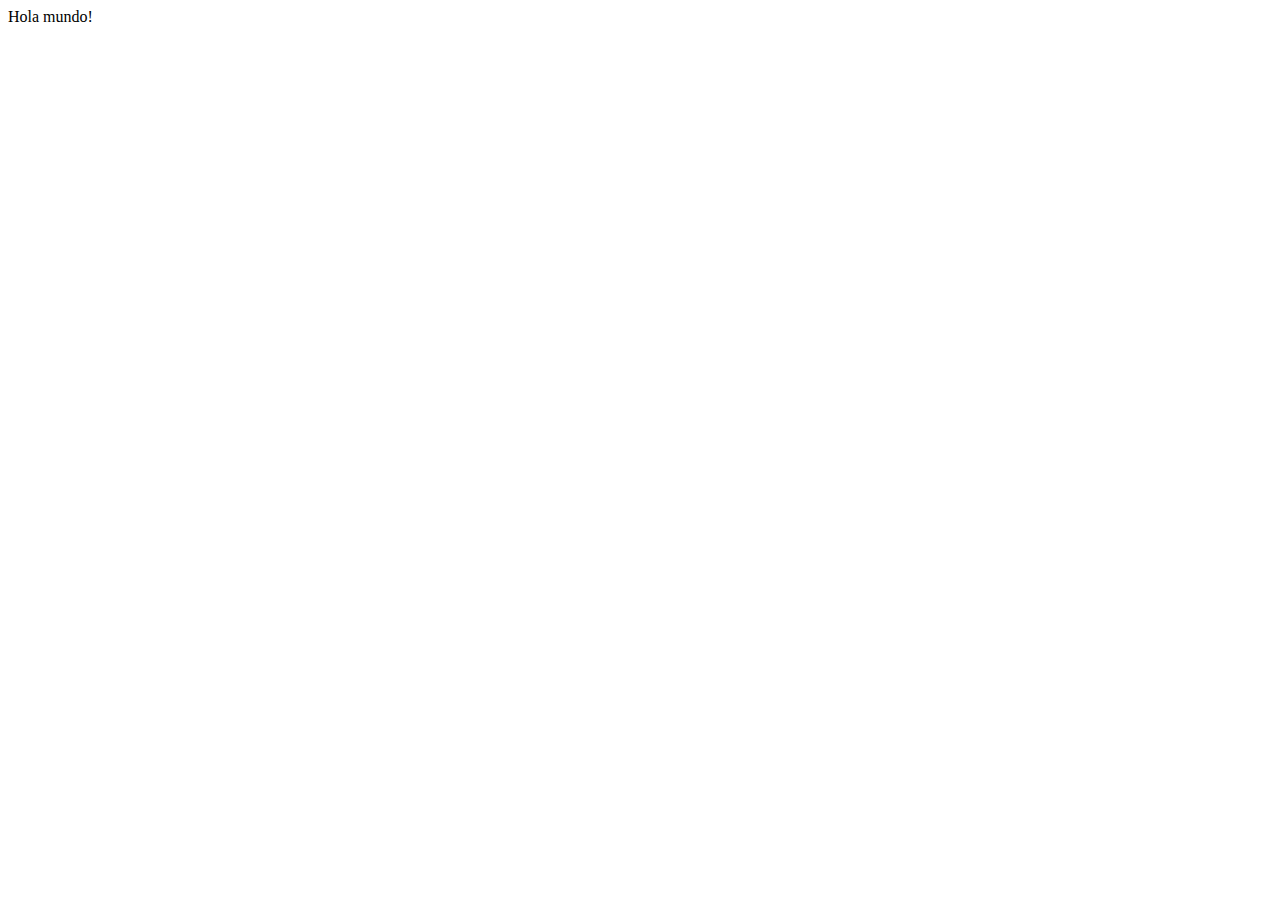
==== CV.html @ 33e3643b "primera escritura del repositorio" ====
<!DOCTYPE html>
<html lang="es">
<head>
    <meta charset="UTF-8">
    <meta http-equiv="X-UA-Compatible" content="IE=edge">
    <meta name="viewport" content="width=device-width, initial-scale=1.0">
    <link href="https://cdn.jsdelivr.net/npm/bootstrap@5.3.0-alpha1/dist/css/bootstrap.min.css" rel="stylesheet" integrity="sha384-GLhlTQ8iRABdZLl6O3oVMWSktQOp6b7In1Zl3/Jr59b6EGGoI1aFkw7cmDA6j6gD" crossorigin="anonymous">
    <title>CV-Proyecto-Final</title>
</head>
<body>
    Hola mundo!

    <script src="https://cdn.jsdelivr.net/npm/bootstrap@5.3.0-alpha1/dist/js/bootstrap.bundle.min.js" integrity="sha384-w76AqPfDkMBDXo30jS1Sgez6pr3x5MlQ1ZAGC+nuZB+EYdgRZgiwxhTBTkF7CXvN" crossorigin="anonymous"></script>
</body>
</html>
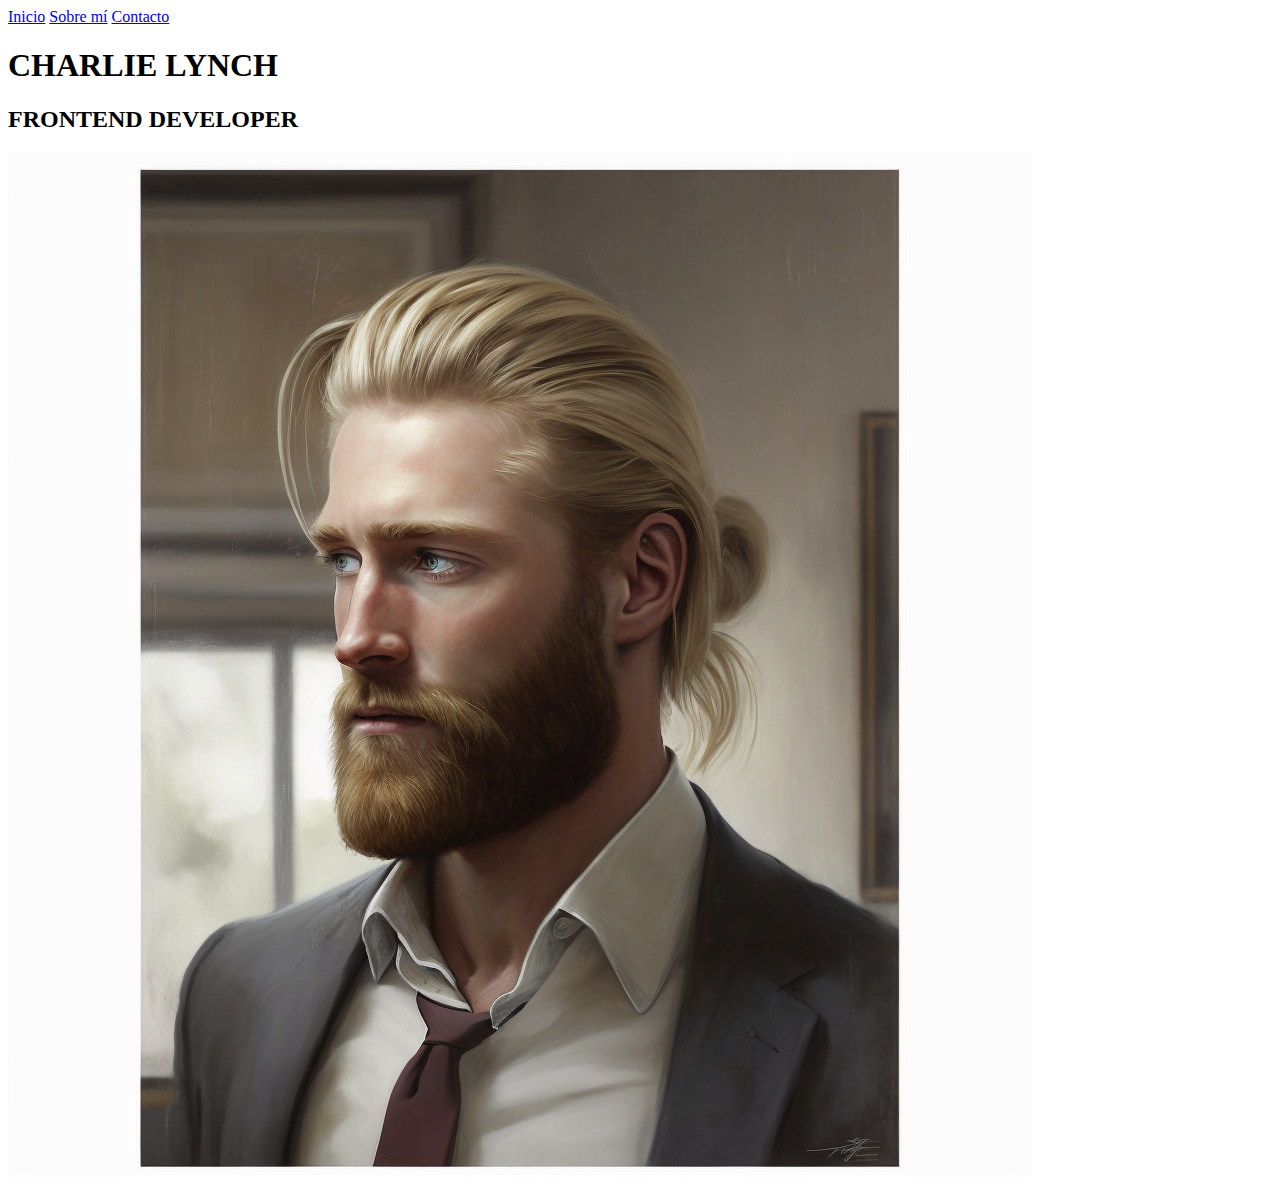
==== commit ef43fd2f: "segunda escritura" ====
--- a/CV.html
+++ b/CV.html
@@ -4,12 +4,39 @@
     <meta charset="UTF-8">
     <meta http-equiv="X-UA-Compatible" content="IE=edge">
     <meta name="viewport" content="width=device-width, initial-scale=1.0">
+    <link rel="stylesheet" href="https://cdnjs.cloudflare.com/ajax/libs/font-awesome/6.3.0/css/all.min.css" integrity="sha512-SzlrxWUlpfuzQ+pcUCosxcglQRNAq/DZjVsC0lE40xsADsfeQoEypE+enwcOiGjk/bSuGGKHEyjSoQ1zVisanQ==" crossorigin="anonymous" referrerpolicy="no-referrer" />
     <link href="https://cdn.jsdelivr.net/npm/bootstrap@5.3.0-alpha1/dist/css/bootstrap.min.css" rel="stylesheet" integrity="sha384-GLhlTQ8iRABdZLl6O3oVMWSktQOp6b7In1Zl3/Jr59b6EGGoI1aFkw7cmDA6j6gD" crossorigin="anonymous">
     <title>CV-Proyecto-Final</title>
+    <link rel="stylesheet" type="text/css" href="estilo.css">
 </head>
-<body>
-    Hola mundo!
-
+<body> 
+    <section class="inicio" id="inicio">
+        <div class="contenido-seccion">
+            <header>
+    <div class="nav-bar">
+    <i class="fa-solid fa-bars"></i>
+    </div>
+    <nav id="nav" class="nav">
+       <a href="#inicio">Inicio</a>
+       <a href="#sobremi">Sobre mí</a>
+       <a href="#contacto">Contacto</a>
+    </header>
+    <div class="info">
+    <h1>CHARLIE LYNCH</h1>
+    <h2>FRONTEND DEVELOPER</h2>
+    <div class="redes">
+        <a href="#"><i class="fa-brands fa-facebook"></i></a>
+        <a href="#"><i class="fa-brands fa-youtube"></i></a>
+        <a href="#"><i class="fa-brands fa-square-instagram"></i></a>
+        <a href="#"><i class="fa-brands fa-linkedin"></i></a>
+        <a href="#"><i class="fa-solid fa-envelope"></i></a>
+    </div>
+</div>
+<div class="foto">
+    <img src="img/charlie_lynch.png"alt="foto_de_charlie">
+</div>
+</div>
+</section>
     <script src="https://cdn.jsdelivr.net/npm/bootstrap@5.3.0-alpha1/dist/js/bootstrap.bundle.min.js" integrity="sha384-w76AqPfDkMBDXo30jS1Sgez6pr3x5MlQ1ZAGC+nuZB+EYdgRZgiwxhTBTkF7CXvN" crossorigin="anonymous"></script>
 </body>
 </html>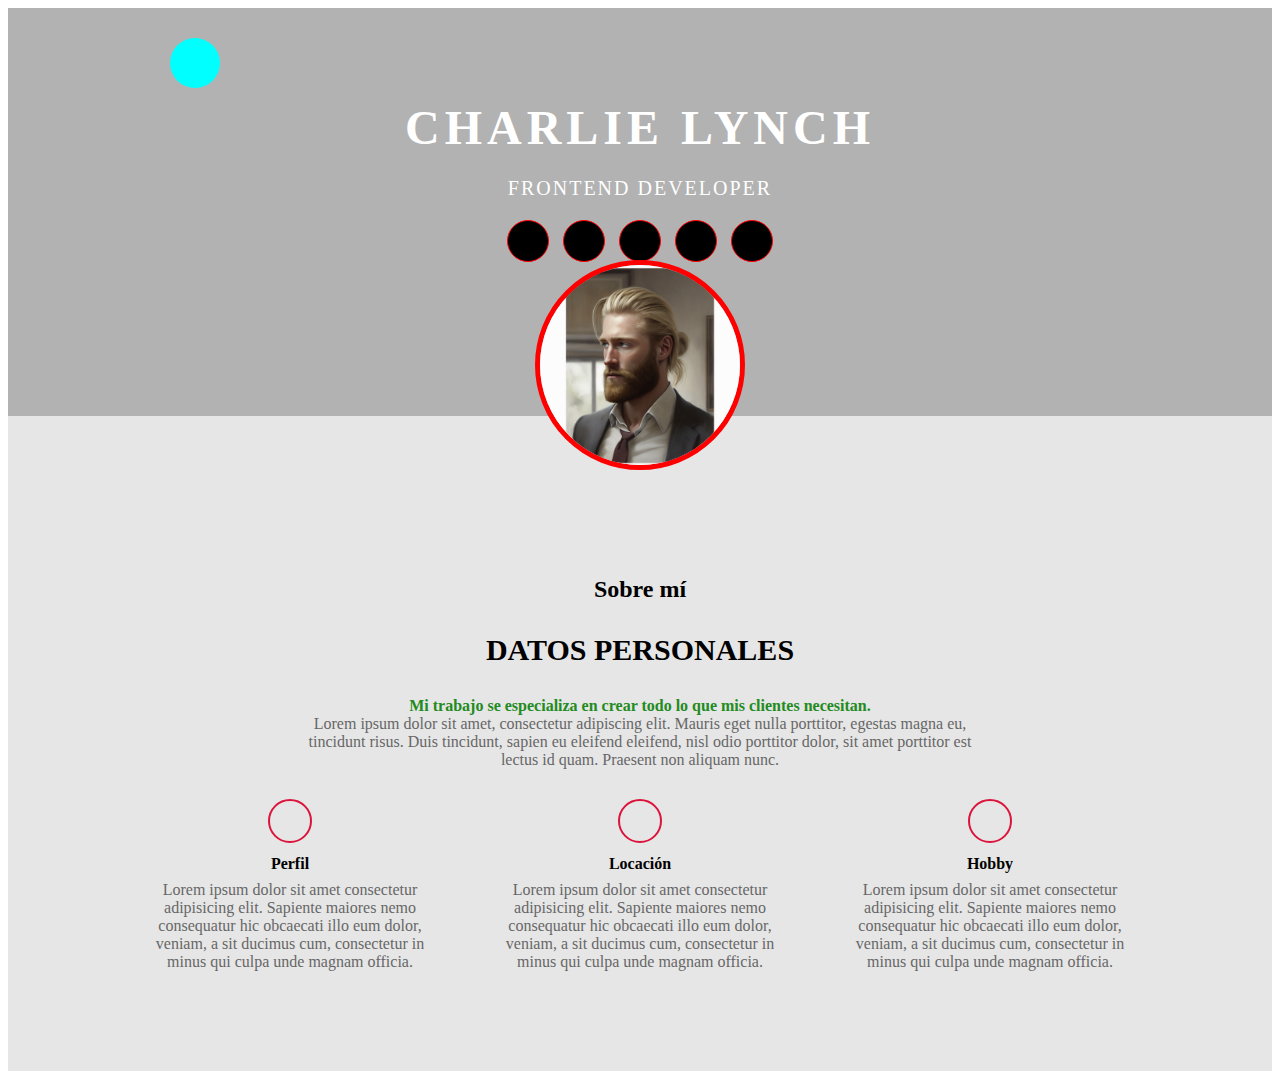
==== commit 1e38ec39: "Tercer dia de cambios" ====
--- a/CV.html
+++ b/CV.html
@@ -7,12 +7,12 @@
     <link rel="stylesheet" href="https://cdnjs.cloudflare.com/ajax/libs/font-awesome/6.3.0/css/all.min.css" integrity="sha512-SzlrxWUlpfuzQ+pcUCosxcglQRNAq/DZjVsC0lE40xsADsfeQoEypE+enwcOiGjk/bSuGGKHEyjSoQ1zVisanQ==" crossorigin="anonymous" referrerpolicy="no-referrer" />
     <link href="https://cdn.jsdelivr.net/npm/bootstrap@5.3.0-alpha1/dist/css/bootstrap.min.css" rel="stylesheet" integrity="sha384-GLhlTQ8iRABdZLl6O3oVMWSktQOp6b7In1Zl3/Jr59b6EGGoI1aFkw7cmDA6j6gD" crossorigin="anonymous">
     <title>CV-Proyecto-Final</title>
-    <link rel="stylesheet" type="text/css" href="estilo.css">
+    <link rel="stylesheet" href="styles/estilo.css">
 </head>
 <body> 
     <section class="inicio" id="inicio">
         <div class="contenido-seccion">
-            <header>
+          <header>
     <div class="nav-bar">
     <i class="fa-solid fa-bars"></i>
     </div>
@@ -33,10 +33,37 @@
     </div>
 </div>
 <div class="foto">
-    <img src="img/charlie_lynch.png"alt="foto_de_charlie">
+    <img class="foto-charlie"src="img/charlie_lynch.png"alt="foto_de_charlie">
 </div>
 </div>
 </section>
+    <section class="sobremi" id="sobremi">
+        <div class="contenido-seccion">
+            <h2 class="titulo-seccion">Sobre mí</h2>
+            <h3>Datos personales</h3>
+
+            <p class="especial">Mi trabajo se especializa en crear todo lo que mis clientes necesitan.</p>
+            <p>Lorem ipsum dolor sit amet, consectetur adipiscing elit. Mauris eget nulla porttitor, egestas magna eu, tincidunt risus. Duis tincidunt, sapien eu eleifend eleifend, nisl odio porttitor dolor, sit amet porttitor est lectus id quam. Praesent non aliquam nunc.</p>
+        
+            <div class="fila">
+                <div class="col">
+                    <i class="fa-solid fa-user"></i>
+                    <span class="titulo-datos">Perfil</span>
+                    <p>Lorem ipsum dolor sit amet consectetur adipisicing elit. Sapiente maiores nemo consequatur hic obcaecati illo eum dolor, veniam, a sit ducimus cum, consectetur in minus qui culpa unde magnam officia.</p>
+                </div>
+                <div class="col">
+                    <i class="fa-sharp fa-solid fa-location-dot"></i>  
+                    <span class="titulo-datos">Locación</span>
+                    <p>Lorem ipsum dolor sit amet consectetur adipisicing elit. Sapiente maiores nemo consequatur hic obcaecati illo eum dolor, veniam, a sit ducimus cum, consectetur in minus qui culpa unde magnam officia.</p>
+                </div>
+                <div class="col">
+                    <i class="fa-solid fa-gamepad"></i>
+                    <span class="titulo-datos">Hobby</span>
+                    <p>Lorem ipsum dolor sit amet consectetur adipisicing elit. Sapiente maiores nemo consequatur hic obcaecati illo eum dolor, veniam, a sit ducimus cum, consectetur in minus qui culpa unde magnam officia.</p>
+                </div>
+            </div>
+        </div>
+    </section>
     <script src="https://cdn.jsdelivr.net/npm/bootstrap@5.3.0-alpha1/dist/js/bootstrap.bundle.min.js" integrity="sha384-w76AqPfDkMBDXo30jS1Sgez6pr3x5MlQ1ZAGC+nuZB+EYdgRZgiwxhTBTkF7CXvN" crossorigin="anonymous"></script>
 </body>
 </html>--- a/styles/estilo.css
+++ b/styles/estilo.css
@@ -0,0 +1,153 @@
+html{
+    scroll-behavior: smooth;
+}
+
+/* SECCION INICIO - fondo */
+.inicio{
+    background: linear-gradient(rgba(0,0,0,.3), rgba(0,0,0,.3)),
+    url(https://cdn.pixabay.com/photo/2016/03/26/13/09/cup-of-coffee-1280537_1280.jpg);
+    background-size: cover;
+    background-position: center center;
+    color: #fff;
+}
+.inicio .contenido-seccion{
+    max-width: 1000px;
+    margin: auto;
+    text-align: center;
+    padding: 0 10px;
+}
+.inicio .contenido-seccion header{
+    padding: 30px;
+}
+
+/* MENU LATERAL */
+.inicio .contenido-seccion header nav{
+    position: fixed;
+    margin-left: 60px;
+    background-color: rgb(0, 128, 21);
+    padding: 15px;
+    border-radius: 10px;
+    text-align: left;
+    z-index: 99;
+    display: none;
+}
+.inicio .contenido-seccion header nav a{
+    display: block;
+    color: #fff;
+    text-decoration: none;
+    margin-bottom: 10px;
+    font-weight: bold;
+}
+/* barra de navegacion-informacion de redes*/
+.inicio .contenido-seccion header .nav-bar{
+    position: fixed;
+    background-color: aqua;
+    font-size: 20px;
+    width: 50px;
+    height: 50px;
+    border-radius: 50%;
+    line-height: 50px;
+    cursor: pointer;
+    transition: .3s;
+}
+.inicio .contenido-seccion header .nav-bar:hover{
+    box-shadow: 0 0 35px #fff;
+}
+.inicio .contenido-seccion .info{
+    padding-bottom: 130px;
+}
+.inicio .contenido-seccion .info h1{
+    font-size: 3rem;
+    letter-spacing: 5px;
+}
+.inicio .contenido-seccion .info h2{
+    font-weight: normal;
+    font-size: 20px;
+    margin-top: -10px;
+    letter-spacing: 2px;
+}
+.inicio .contenido-seccion .info .redes{
+    margin: 20px 0;
+}
+.inicio .contenido-seccion .info .redes a{
+    display: inline-block;
+    text-decoration: none;
+    background-color: black;
+    color: chocolate;
+    border: 1px solid red;
+    border-radius: 50%;
+    width: 40px;
+    height: 40px;
+    line-height: 40px;
+    margin: 0 5px;
+    transition: .3s;
+}
+.inicio .contenido-seccion .info .redes a:hover{
+    color: #fff;
+    background-color: rgb(255, 166, 0);
+    box-shadow: 0 0 20px #fff;
+}
+.inicio .contenido-seccion .foto-charlie{
+    position: relative;
+}
+.inicio .contenido-seccion .foto-charlie{
+    max-width: 200px;
+    border-radius: 50%;
+    border: 5px solid red;
+    position: absolute;
+    left: 50%;
+    top: 260px;
+    transform: translateX(-50%);
+}
+.titulo-seccion{
+    font-family: Georgia, 'Times New Roman', Times, serif;
+    font-size: 1.5rem;
+}
+
+/* SECCION SOBRE MI*/
+.sobremi{
+    background-color: #e6e6e6;
+    padding: 140px 0 100px 0;
+    text-align: center;
+}
+.sobremi .contenido-seccion{
+    max-width: 1000px;
+    margin: auto;
+    padding: 0 10px;
+}
+.sobremi .contenido-seccion h3{
+    text-transform: uppercase;
+    font-size: 30px;
+}
+.sobremi .contenido-seccion .especial{
+    color: forestgreen;
+    font-weight: bold;
+    margin-top: 15px;
+}
+.sobremi .contenido-seccion p{
+    max-width: 700px;
+    margin: auto;
+    color: #666;
+}
+.sobremi .contenido-seccion .fila{
+    display: flex;
+    margin-top: 30px;
+    justify-content: space-between;
+}
+.sobremi .contenido-seccion .fila .col{
+    width: 30%;
+}
+.sobremi .contenido-seccion .fila .col i{
+    color: crimson;
+    display: inline-block;
+    width: 40px;
+    height: 40px;
+    border: 2px solid crimson;
+    line-height: 40px;
+    border-radius: 50%;
+}
+.sobremi .contenido-seccion .fila .col span{
+    display: block;
+    font-weight: bold;
+    margin: 8px;
+}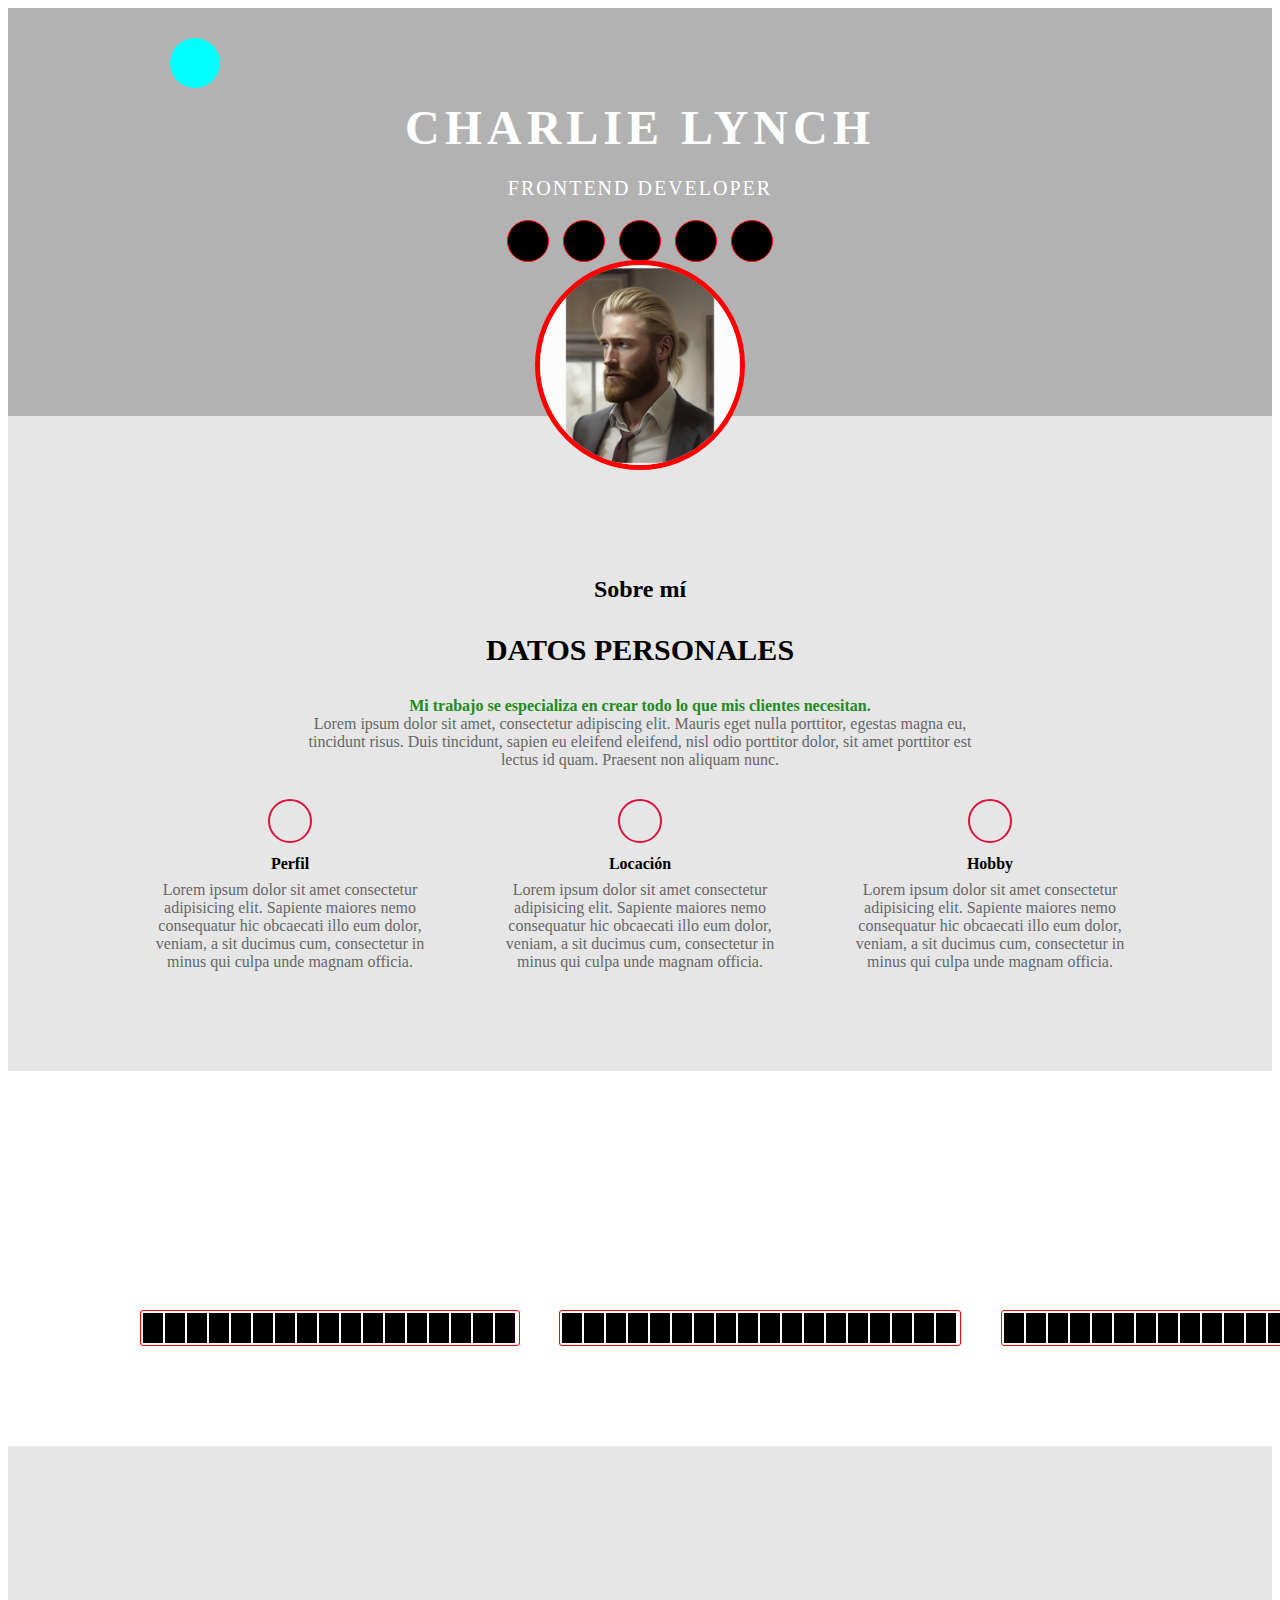
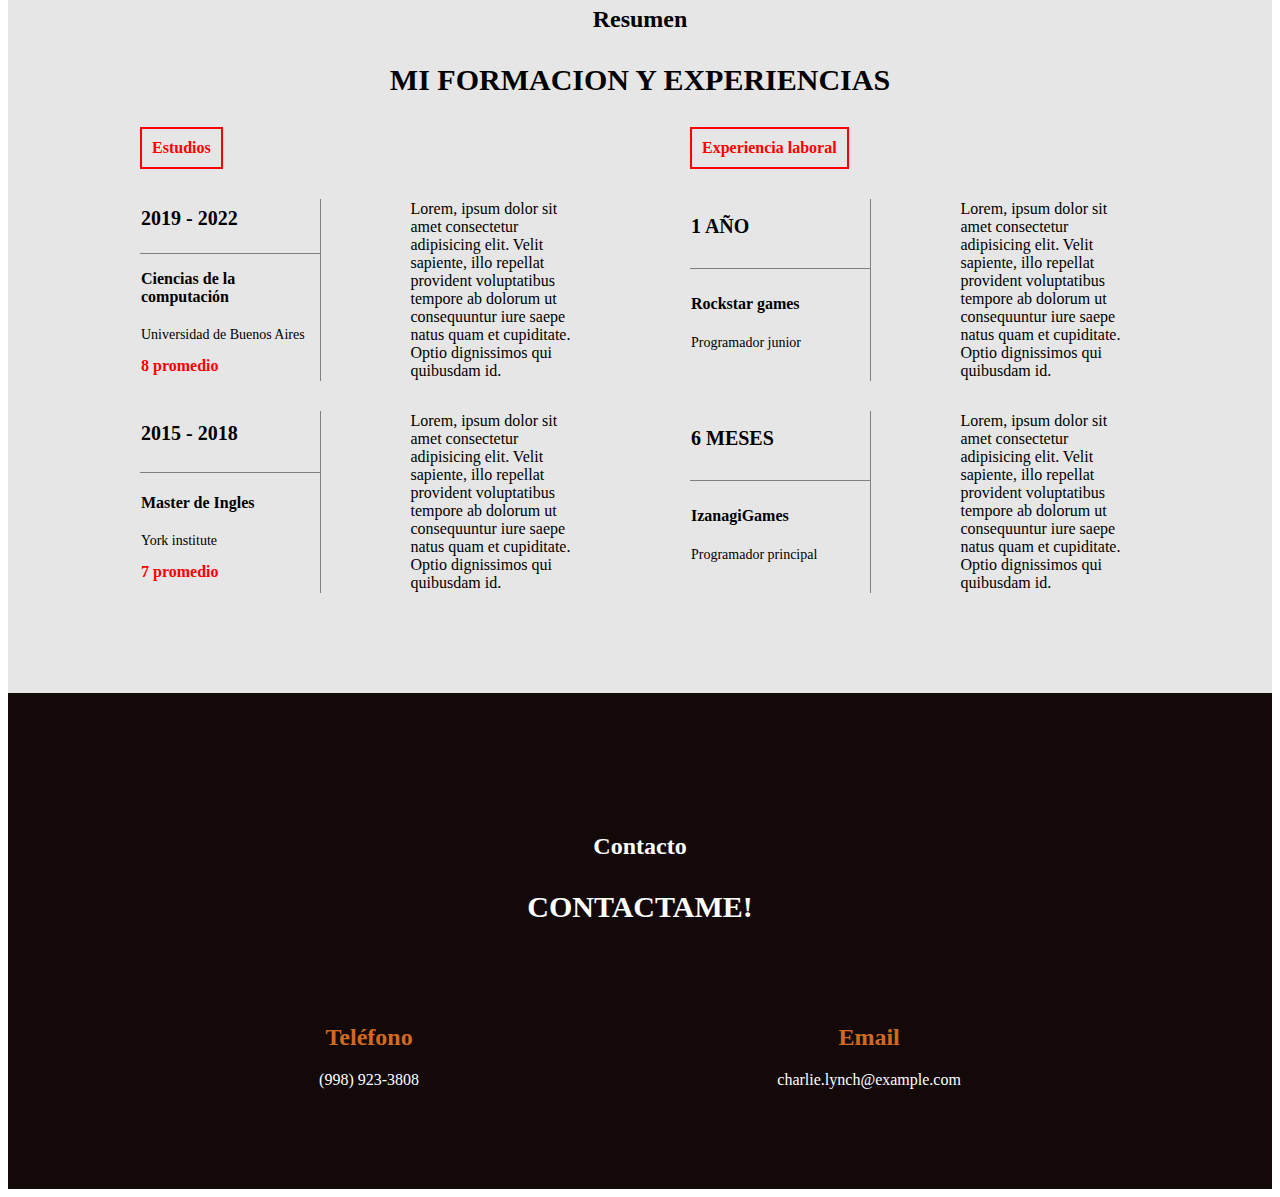
==== commit a8d936d4: "cuarta escrituar,arreglar barras de javascript" ====
--- a/CV.html
+++ b/CV.html
@@ -13,13 +13,16 @@
     <section class="inicio" id="inicio">
         <div class="contenido-seccion">
           <header>
-    <div class="nav-bar">
+    <div class="nav-bar" onclick="mostrarOcultarMenu()">
     <i class="fa-solid fa-bars"></i>
     </div>
     <nav id="nav" class="nav">
        <a href="#inicio">Inicio</a>
        <a href="#sobremi">Sobre mí</a>
+       <a href="#especialidades">Especialidades</a>
+       <a href="#formacion">Experiencia y formacion laboral</a>
        <a href="#contacto">Contacto</a>
+       </nav>
     </header>
     <div class="info">
     <h1>CHARLIE LYNCH</h1>
@@ -64,6 +67,156 @@
             </div>
         </div>
     </section>
+    <section class="especialidades" id="especialidades">
+        <div class="contenido-seccion">
+            <h2 class="titulo-seccion">Mis Especialidades</h2>
+            <h3>Especilizado en</h3>
+
+            <div class="fila">
+                <div class="col">
+                    <span>HTML</span>
+                    <div class="cont-barra">
+                        <div class="barra" id="html">
+                            
+                        </div>
+                        <span>90%</span>
+                    </div>
+                </div>
+                <div class="col">
+                    <span>JAVASCRIPT</span>
+                    <div class="cont-barra">
+                        <div class="barra" id="javascript">
+                            <div class="e"></div>
+                        </div>
+                        <span>65%</span>
+                    </div>
+                </div>
+                <div class="col">
+                    <span>CSS</span>
+                    <div class="cont-barra">
+                        <div class="barra" id="css">
+                            <div class="e"></div>
+                        </div>
+                        <span>85%</span>
+                    </div>
+                </div>
+                <div class="col">
+                    <span>ENGLISH</span>
+                    <div class="cont-barra">
+                        <div class="barra" id="english">
+                            <div class="e"></div>
+                        </div>
+                        <span>80%</span>
+                    </div>
+                </div>
+            </div>
+        </div>
+    </section>
+    <section class="formacion" id="formacion">
+        <div class="contenido-seccion">
+            <h2 class="titulo-seccion">Resumen</h2>
+            <h3>Mi formacion y Experiencias</h3>
+            <div class="info">
+                <div class="col">
+                    <span class="titulo">Estudios</span>
+                    <table>
+                        <tr>
+                            <td class="datos">
+                                <h3>2019 - 2022</h3>
+                            </td>
+                            <td rowspan="2" class="descripcion">
+                                Lorem, ipsum dolor sit amet consectetur adipisicing elit. Velit sapiente, illo repellat provident voluptatibus tempore ab dolorum ut consequuntur iure saepe natus quam et cupiditate. Optio dignissimos qui quibusdam id.
+                            </td>
+                        </tr>
+                        <tr>
+                            <td>
+                                <h4>Ciencias de la computación</h4>
+                                <p>Universidad de Buenos Aires</p>
+                                <span class="promedio">8 promedio</span>
+                            </td>
+                        </tr>
+                    </table>
+                    <table>
+                        <tr>
+                            <td class="datos">
+                                <h3>2015 - 2018</h3>
+                            </td>
+                            <td rowspan="2" class="descripcion">
+                                Lorem, ipsum dolor sit amet consectetur adipisicing elit. Velit sapiente, illo repellat provident voluptatibus tempore ab dolorum ut consequuntur iure saepe natus quam et cupiditate. Optio dignissimos qui quibusdam id.
+                            </td>
+                        </tr>
+                        <tr>
+                            <td>
+                                <h4>Master de Ingles</h4>
+                                <p>York institute</p>
+                                <span class="promedio">7 promedio</span>
+                            </td>
+                        </tr>
+                    </table>
+                </div>
+                <div class="col">
+                    <span class="titulo">Experiencia laboral</span>
+                    <table>
+                        <tr>
+                            <td class="datos">
+                                <h3>1 año</h3>
+                            </td>
+                            <td rowspan="2" class="descripcion">
+                                Lorem, ipsum dolor sit amet consectetur adipisicing elit. Velit sapiente, illo repellat provident voluptatibus tempore ab dolorum ut consequuntur iure saepe natus quam et cupiditate. Optio dignissimos qui quibusdam id.
+                            </td>
+                        </tr>
+                        <tr>
+                            <td>
+                                <h4>Rockstar games</h4>
+                                <p>Programador junior</p>
+                                
+                            </td>
+                        </tr>
+                    </table>
+                    <table>
+                        <tr>
+                            <td class="datos">
+                                <h3>6 meses</h3>
+                            </td>
+                            <td rowspan="2" class="descripcion">
+                                Lorem, ipsum dolor sit amet consectetur adipisicing elit. Velit sapiente, illo repellat provident voluptatibus tempore ab dolorum ut consequuntur iure saepe natus quam et cupiditate. Optio dignissimos qui quibusdam id.
+                            </td>
+                        </tr>
+                        <tr>
+                            <td>
+                                <h4>IzanagiGames</h4>
+                                <p>Programador principal</p>
+                                
+                            </td>
+                        </tr>
+                    </table>
+                </div>
+            </div>
+        </div>
+    </section>
+    <section class="contacto" id="contacto">
+        <div class="contenido-seccion">
+            <h2 class="contenido-seccion">Contacto</h2>
+            <h3>Contactame!</h3>
+
+            <div class="fila">
+                <div class="col">
+                    <h2>
+                        <i class="fa-solid fa-square-phone"></i> Teléfono
+                    </h2>
+                    <span class="info-contacto">(998) 923-3808</span>
+                </div>
+                <div class="col">
+                    <h2>
+                        <i class="fa-solid fa-envelope"></i>Email
+                    </h2>
+                    <span class="info-contacto">charlie.lynch@example.com</span>
+                </div>
+            </div>
+        </div>
+    </section>
+    
+    <script src="app.js"></script>
     <script src="https://cdn.jsdelivr.net/npm/bootstrap@5.3.0-alpha1/dist/js/bootstrap.bundle.min.js" integrity="sha384-w76AqPfDkMBDXo30jS1Sgez6pr3x5MlQ1ZAGC+nuZB+EYdgRZgiwxhTBTkF7CXvN" crossorigin="anonymous"></script>
 </body>
 </html>--- a/styles/estilo.css
+++ b/styles/estilo.css
@@ -149,5 +149,178 @@
 .sobremi .contenido-seccion .fila .col span{
     display: block;
     font-weight: bold;
-    margin: 8px;
+    margin: 8px 0;
+}
+
+/* SECCION ESPECIALIDADES */
+.especialidades{
+    padding: 80px 0 100px 0;
+    text-align: center;
+    background: linear-gradient(rgba(0,0,0,.3), rgba(0,0,0,.3)),
+    url(https://cdn.pixabay.com/photo/2016/03/26/13/09/workspace-1280538_1280.jpg);
+    background-size: cover;
+    background-attachment: fixed;
+    background-position: center center;
+    color: #fff;
+}
+.especialidades .contenido-seccion{
+    max-width: 1000px;
+    margin: auto;
+    padding: 0 10px;
+}
+.especialidades .contenido-seccion h3{
+    text-transform: uppercase;
+    font-size: 30px;
+}
+.especialidades .contenido-seccion .fila{
+    display: flex;
+    justify-content: space-between;
+    margin-top: 30px;
+}
+.especialidades .contenido-seccion .fila .col{
+    width: 47%;
+    text-align: left;
+}
+.especialidades .contenido-seccion .fila .col .cont-barra{
+    display: flex;
+    align-items: center;
+}
+.especialidades .contenido-seccion .barra{
+    display: flex;
+    border: 1px solid red;
+    padding: 2px;
+    border-radius: 3px;
+    margin-right: 10px;
+}
+.especialidades .contenido-seccion .barra .e{
+    background-color: black;
+    width: 20px;
+    height: 30px;
+    margin-right: 2px;
+}
+/* SECCION RESUMEN */
+.formacion{
+    background-color: #e6e6e6;
+    padding: 140px 0 100px 0;
+    text-align: center;
+}
+.formacion .contenido-seccion{
+    max-width: 1000px;
+    margin: auto;
+    padding: 0 10px;
+}
+.formacion .contenido-seccion h3{
+text-transform: uppercase;
+font-size: 30px;
+}
+.formacion .contenido-seccion .info{
+    text-align: left;
+    display: flex;
+    justify-content: space-between;
+    margin-top: 30px;
+}
+.formacion .contenido-seccion .info .col{
+    width: 45%;
+}
+.formacion .contenido-seccion .info .col .titulo{
+    display: inline-block;
+    color: red;
+    font-weight: bold;
+    border: 2px solid red;
+    padding: 10px;
+}
+.formacion .contenido-seccion .info .col table{
+    margin-top: 30px;
+    border-collapse: collapse;
+}
+.formacion .contenido-seccion .info .col table .datos{
+    width: 40%;
+    border-bottom: 1px solid grey;
+}
+.formacion .contenido-seccion .info .col table h4{
+    margin-top: 10px;
+}
+.formacion .contenido-seccion .info .col table h3{
+    font-size: 20px;
+    margin-top: 5px;
+}
+.formacion .contenido-seccion .info .col table p{
+    font-size: 14px;
+}
+.formacion .contenido-seccion .info .col table .promedio{
+    display: block;
+    color: red;
+    margin-top: 10px;
+    font-weight: bold;
+}
+.formacion .contenido-seccion .info .col table .descripcion{
+    border-left: 1px solid gray;
+    padding-left: 20%;
+}
+
+/* SECCION CONTACTO */
+.contacto{
+    background-color: rgb(19, 9, 9);
+    padding: 140px 0 100px 0;
+    color: white;
+    text-align: center;
+}
+.contacto .contenido-seccion{
+    max-width: 1000px;
+    margin: auto;
+    padding: 0 10px;
+}
+.contacto .contenido-seccion h3{
+    text-transform: uppercase;
+    font-size: 30px;
+}
+.contacto .contenido-seccion .fila{
+    display: flex;
+    justify-content: space-around;
+}
+.contacto .contenido-seccion .fila .col{
+    margin-top: 50px;
+}
+.contacto .contenido-seccion .fila .col h2{
+    color: chocolate;
+}
+
+/* FULL RESPONSIVE */
+@media screen and (max-width:800px){
+    .especialidades .contenido-seccion .fila{
+        display: block;
+    }
+    .especialidades .contenido-seccion .fila .col{
+        width: 100%;
+        text-align: center;
+    }
+    .especialidades .contenido-seccion .fila .col .cont-barra{
+        justify-content: center;
+    }
+    .sobremi .contenido-seccion .fila{
+        display: block;
+    }
+    .sobremi .contenido-seccion .fila .col{
+        width: 80%;
+        margin: auto;
+        margin-top: 20px;
+    }
+    .formacion .contenido-seccion .info{
+        display: block;
+    }
+    .formacion .contenido-seccion .info .col{
+        width: 90%;
+        margin: auto;
+    }
+    .formacion .contenido-seccion .info .col .titulo{
+        display: block;
+        text-align: center;
+    }
+    .formacion .contenido-seccion .info .col table{
+        margin-top: 10px;
+        margin-bottom: 30px;
+    }
+    .contacto .contenido-seccion .fila{
+        display: block;
+    }
 }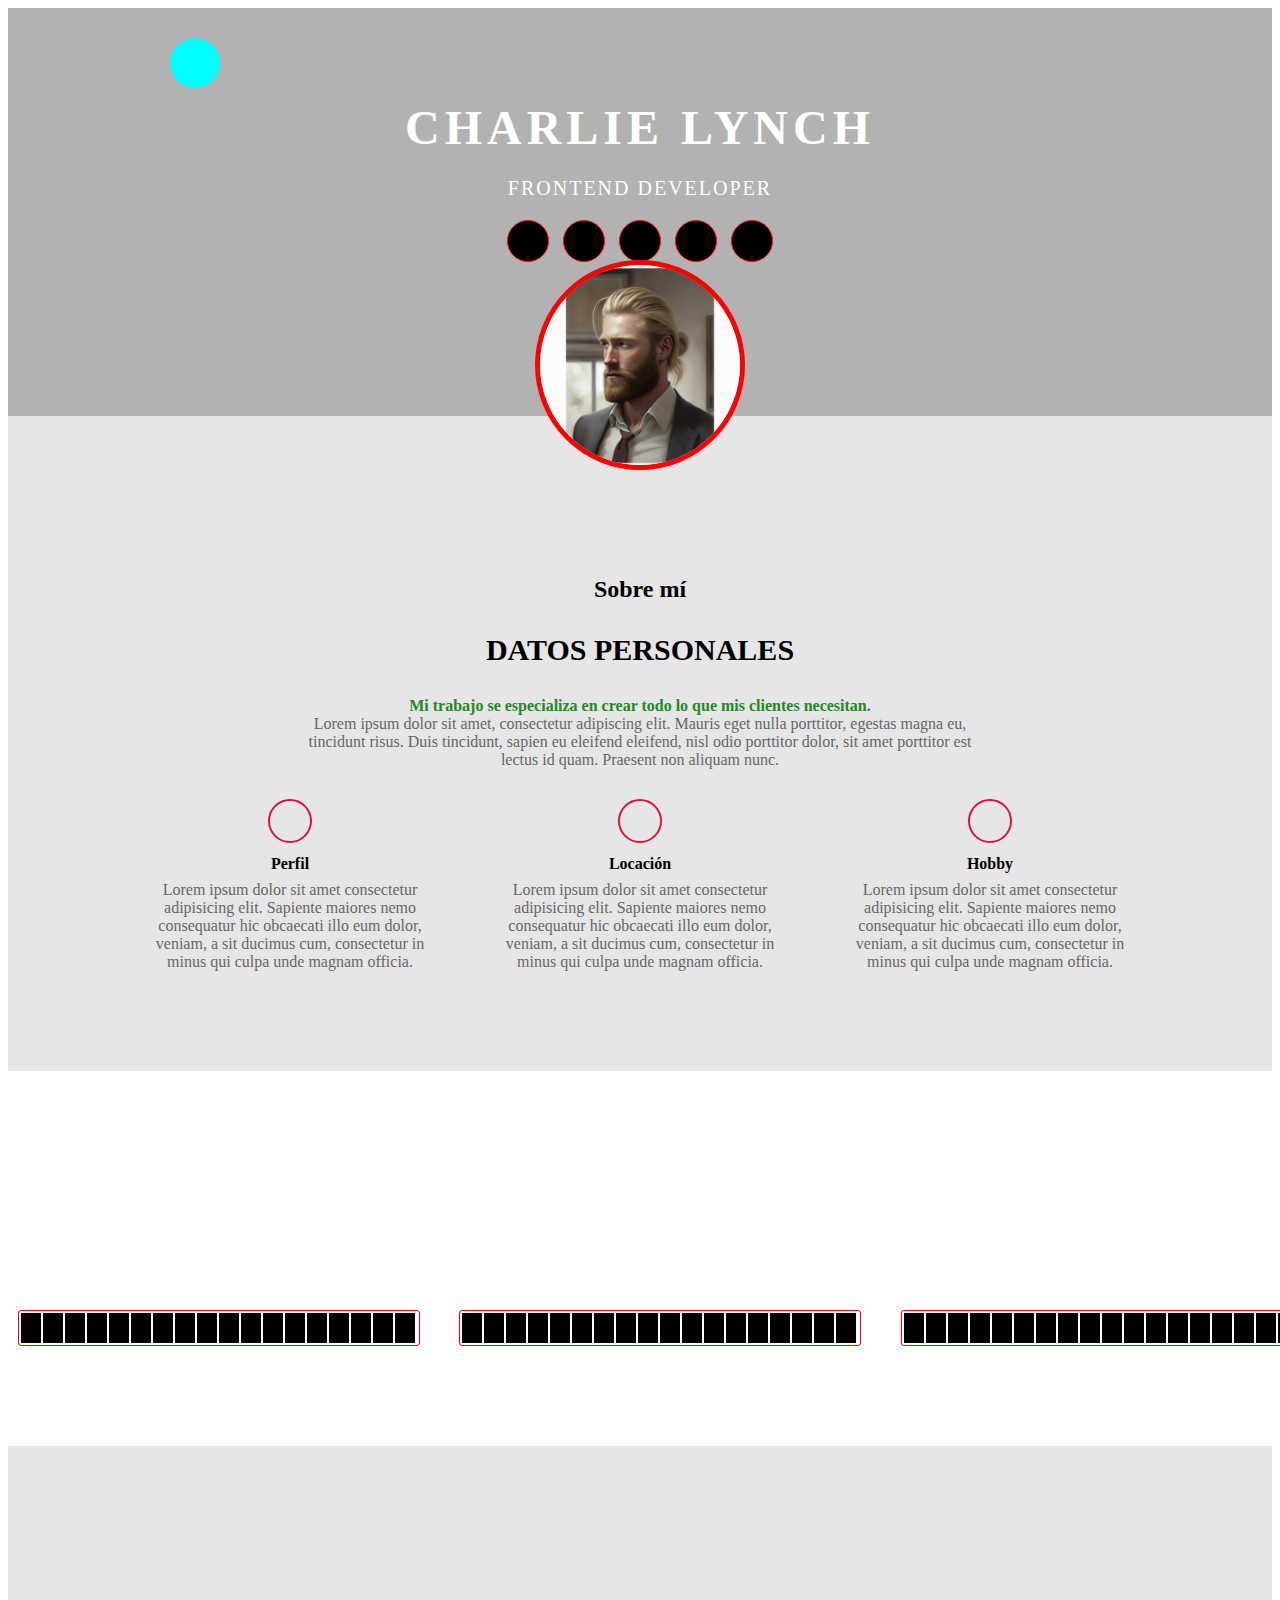
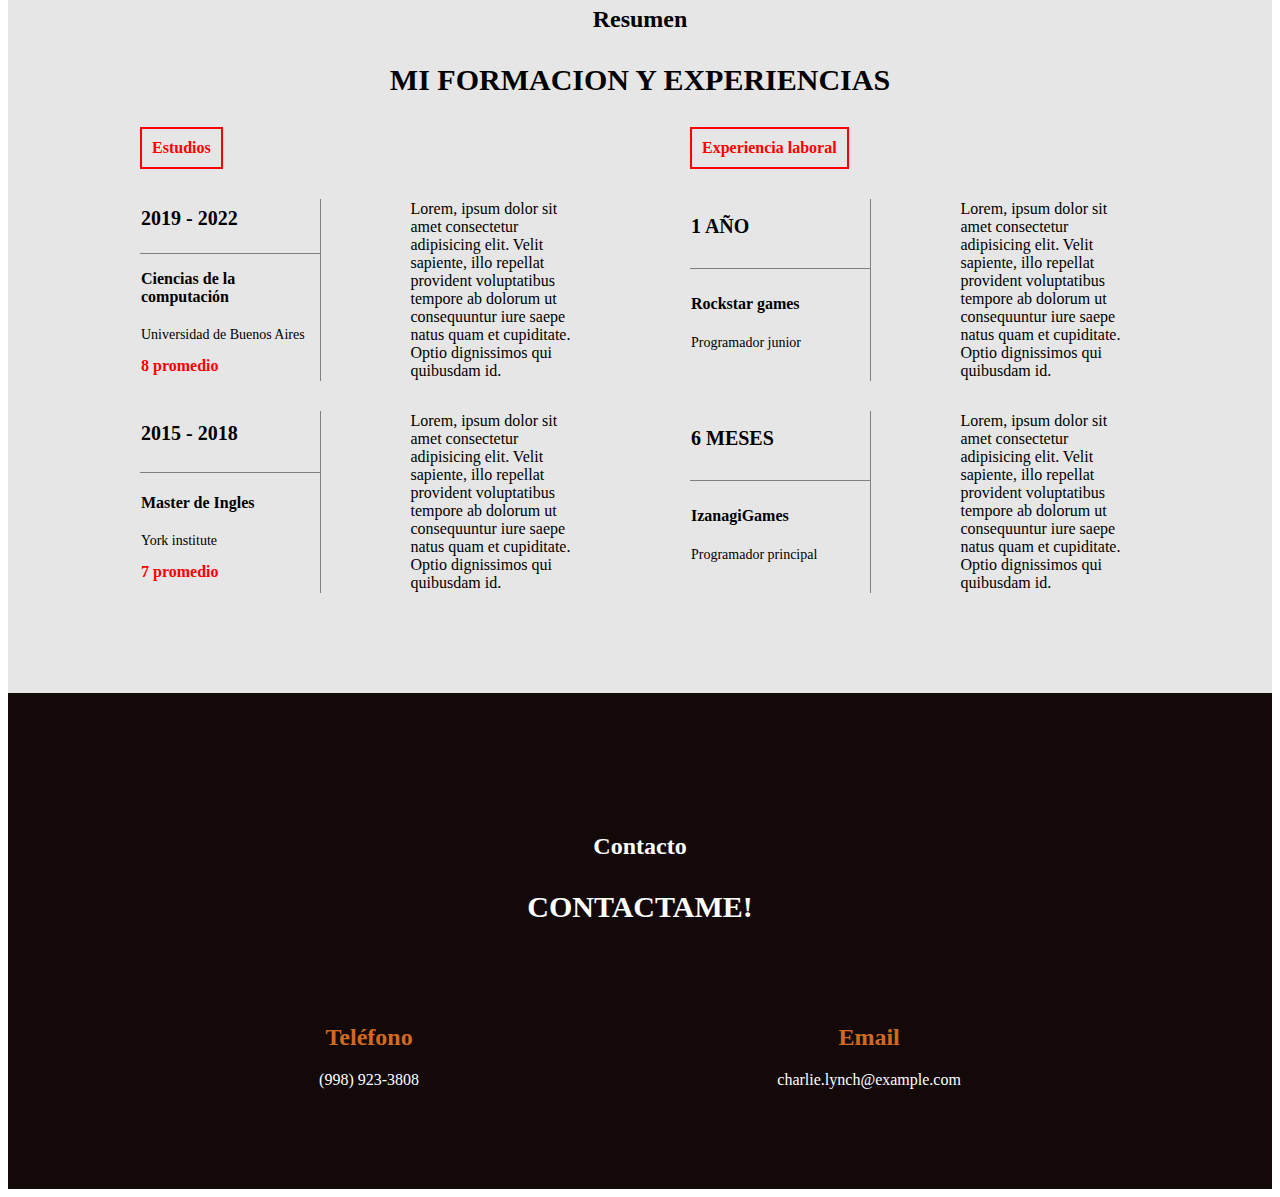
==== commit 86ea5e46: "CV-Final final entrega proyecto" ====
--- a/CV.html
+++ b/CV.html
@@ -7,6 +7,7 @@
     <link rel="stylesheet" href="https://cdnjs.cloudflare.com/ajax/libs/font-awesome/6.3.0/css/all.min.css" integrity="sha512-SzlrxWUlpfuzQ+pcUCosxcglQRNAq/DZjVsC0lE40xsADsfeQoEypE+enwcOiGjk/bSuGGKHEyjSoQ1zVisanQ==" crossorigin="anonymous" referrerpolicy="no-referrer" />
     <link href="https://cdn.jsdelivr.net/npm/bootstrap@5.3.0-alpha1/dist/css/bootstrap.min.css" rel="stylesheet" integrity="sha384-GLhlTQ8iRABdZLl6O3oVMWSktQOp6b7In1Zl3/Jr59b6EGGoI1aFkw7cmDA6j6gD" crossorigin="anonymous">
     <title>CV-Proyecto-Final</title>
+    <link rel="icon" type="image/x-icon" href="img/C.V-logo.png">
     <link rel="stylesheet" href="styles/estilo.css">
 </head>
 <body> 
@@ -28,17 +29,20 @@
     <h1>CHARLIE LYNCH</h1>
     <h2>FRONTEND DEVELOPER</h2>
     <div class="redes">
-        <a href="#"><i class="fa-brands fa-facebook"></i></a>
-        <a href="#"><i class="fa-brands fa-youtube"></i></a>
-        <a href="#"><i class="fa-brands fa-square-instagram"></i></a>
-        <a href="#"><i class="fa-brands fa-linkedin"></i></a>
-        <a href="#"><i class="fa-solid fa-envelope"></i></a>
+        <a href="#" id="facebook"><i class="fa-brands fa-facebook"></i></a>
+        <a href="#" id="youtube"><i class="fa-brands fa-youtube"></i></a>
+        <a href="#" id="instagram"><i class="fa-brands fa-square-instagram"></i></a>
+        <a href="#" id="linkedin"><i class="fa-brands fa-linkedin"></i></a>
+        <a href="https://youtu.be/dQw4w9WgXcQ" target="_blank"><i class="fa-solid fa-envelope"></i></a>
     </div>
 </div>
 <div class="foto">
     <img class="foto-charlie"src="img/charlie_lynch.png"alt="foto_de_charlie">
 </div>
 </div>
+<a href="#" id="topButton">
+    <i class="fa-solid fa-circle-up"></i>
+  </a>  
 </section>
     <section class="sobremi" id="sobremi">
         <div class="contenido-seccion">
@@ -77,7 +81,7 @@
                     <span>HTML</span>
                     <div class="cont-barra">
                         <div class="barra" id="html">
-                            
+                            <div class="e"></div>
                         </div>
                         <span>90%</span>
                     </div>
--- a/styles/estilo.css
+++ b/styles/estilo.css
@@ -103,6 +103,15 @@
     font-family: Georgia, 'Times New Roman', Times, serif;
     font-size: 1.5rem;
 }
+#topButton {
+    display: none;
+    position: fixed;
+    bottom: 20px;
+    right: 20px;
+    color: green;
+    font-size: 30px;
+  }
+  
 
 /* SECCION SOBRE MI*/
 .sobremi{
@@ -164,7 +173,7 @@
     color: #fff;
 }
 .especialidades .contenido-seccion{
-    max-width: 1000px;
+    max-width: 100%;
     margin: auto;
     padding: 0 10px;
 }
@@ -323,4 +332,5 @@
     .contacto .contenido-seccion .fila{
         display: block;
     }
-}+}
+
